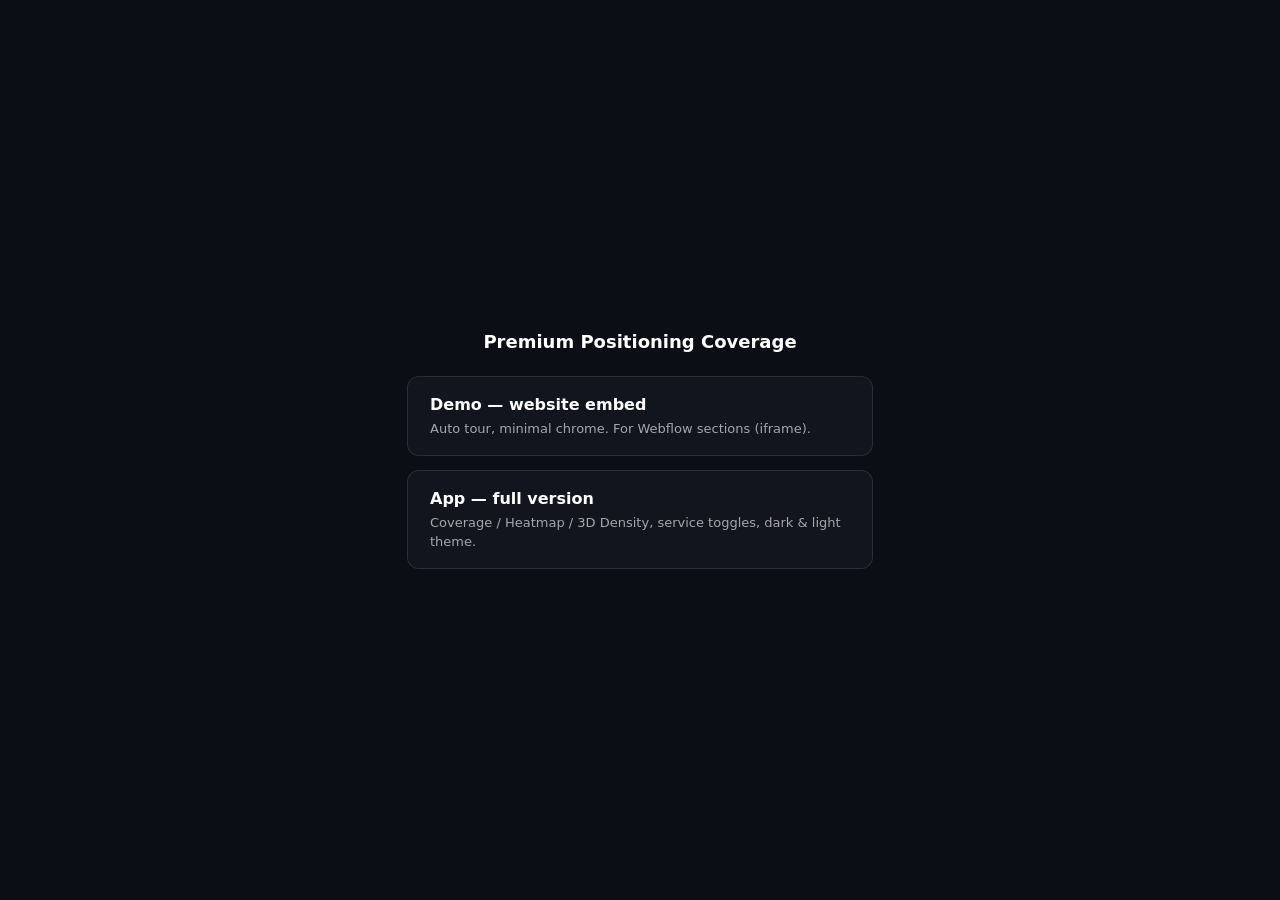
==== index.html @ bb5f70fd "Initial commit — PP Map coverage visualization Uber-style positioning coverage map for Premium Posit" ====
<!DOCTYPE html>
<html lang="en">
<head>
  <meta charset="utf-8" />
  <meta name="viewport" content="width=device-width, initial-scale=1" />
  <title>Premium Positioning Coverage</title>
  <link rel="stylesheet" href="ui/theme-uber.css" />
  <style>
    html, body { height: 100%; margin: 0; background: var(--pp-bg); color: var(--pp-text); font-family: var(--pp-font); }
    .wrap { height: 100%; display: flex; flex-direction: column; align-items: center; justify-content: center; gap: 14px; }
    a.card {
      display: block; width: min(420px, calc(100% - 48px)); text-decoration: none;
      background: var(--pp-surface-solid); border: 1px solid var(--pp-border);
      border-radius: var(--pp-radius); padding: 18px 22px; color: var(--pp-text);
      transition: transform 0.15s ease, border-color 0.15s ease;
    }
    a.card:hover { transform: translateY(-2px); border-color: var(--pp-a-color); }
    a.card b { display: block; font-size: 16px; margin-bottom: 4px; }
    a.card span { font-size: 13px; color: var(--pp-text-dim); }
    h1 { font-size: 18px; margin: 0 0 10px; }
  </style>
</head>
<body>
  <div class="wrap">
    <h1>Premium Positioning Coverage</h1>
    <a class="card" href="demo.html"><b>Demo — website embed</b><span>Auto tour, minimal chrome. For Webflow sections (iframe).</span></a>
    <a class="card" href="app.html"><b>App — full version</b><span>Coverage / Heatmap / 3D Density, service toggles, dark &amp; light theme.</span></a>
  </div>
</body>
</html>
---- ui/theme-uber.css ----
/* ============================================================
 * PPMap — Design layer / Uber Base design system theme
 * ------------------------------------------------------------
 * Token values follow Uber's Base design system:
 *   primary blue #276EF1, positive #06C167/#0E8345,
 *   warning #FFC043, negative #E11900 (#FF6E5F on dark),
 *   8px radius, mono-ish numerals, black/white primary buttons.
 * Typeface: UberMove is proprietary — Inter / system stack is the
 * licensed-safe equivalent. Swap --pp-font if UberMove is licensed.
 *
 * To adapt to another DA: duplicate this file, change tokens,
 * swap the <link>. The WebGL engine reads --pp-a-color,
 * --pp-b-color, --pp-accent-color from here. No JS changes.
 * ============================================================ */

:root {
  /* --- brand tokens (read by BOTH the UI and the WebGL engine) --- */
  --pp-a-color: #4D8DFF;        /* Network 1 — Base blue, lifted for dark bg */
  --pp-b-color: #FFC043;        /* Network 2 — Base yellow */
  --pp-accent-color: #276EF1;   /* Base primary blue: probe, links, focus */

  /* --- status (Base semantic colors, dark-bg variants) --- */
  --pp-positive: #06C167;
  --pp-warning: #FFC043;
  --pp-negative: #FF6E5F;

  /* --- surfaces & text (dark = default) --- */
  --pp-bg: #0b0e14;
  --pp-surface: rgba(14, 17, 24, 0.88);
  --pp-surface-solid: #11151d;
  --pp-border: rgba(255, 255, 255, 0.10);
  --pp-text: #ffffff;
  --pp-text-dim: rgba(255, 255, 255, 0.62);
  --pp-hover: rgba(255, 255, 255, 0.08);
  /* Base primary button: white on dark theme, black on light */
  --pp-btn-bg: #ffffff;
  --pp-btn-text: #000000;

  /* --- shape & type (Base: 8px radius, tight tracking) --- */
  --pp-font: "Inter", -apple-system, BlinkMacSystemFont, "Segoe UI", system-ui, sans-serif;
  --pp-radius: 12px;
  --pp-radius-sm: 8px;
  --pp-shadow: 0 8px 30px rgba(0, 0, 0, 0.5);
  --pp-blur: blur(14px) saturate(1.3);
}

.pp-theme-light {
  --pp-a-color: #276EF1;        /* full Base blue reads well on positron */
  --pp-b-color: #D9930D;        /* darker amber for light bg contrast */
  --pp-positive: #0E8345;
  --pp-negative: #E11900;
  --pp-surface: rgba(255, 255, 255, 0.88);
  --pp-surface-solid: #ffffff;
  --pp-border: rgba(0, 0, 0, 0.12);
  --pp-text: #000000;
  --pp-text-dim: rgba(0, 0, 0, 0.56);
  --pp-hover: rgba(0, 0, 0, 0.06);
  --pp-btn-bg: #000000;
  --pp-btn-text: #ffffff;
  --pp-shadow: 0 8px 30px rgba(0, 0, 0, 0.16);
}

/* ============ layout ============ */

.pp-root {
  position: relative;
  width: 100%;
  height: 100%;
  font-family: var(--pp-font);
  background: var(--pp-bg);
  overflow: hidden;
}
.pp-map { position: absolute; inset: 0; }
.pp-map canvas { outline: none; }

/* ============ glass panels ============ */

.pp-panel {
  position: absolute;
  background: var(--pp-surface);
  -webkit-backdrop-filter: var(--pp-blur);
  backdrop-filter: var(--pp-blur);
  border: 1px solid var(--pp-border);
  border-radius: var(--pp-radius);
  box-shadow: var(--pp-shadow);
  color: var(--pp-text);
  padding: 14px 16px;
  z-index: 10;
}

/* header sits above the verdict card so the search dropdown is always clickable */
.pp-panel--header { top: 16px; left: 16px; width: 340px; max-width: calc(100% - 32px); z-index: 17; }
.pp-panel--controls { top: 16px; right: 16px; display: flex; flex-direction: column; gap: 12px; }
.pp-panel--legend { bottom: 28px; left: 16px; padding: 12px 14px; }

.pp-title { font-size: 15px; font-weight: 700; letter-spacing: -0.01em; margin: 0 0 2px; }
.pp-subtitle { font-size: 12px; color: var(--pp-text-dim); margin: 0; }

.pp-stats { display: flex; gap: 16px; margin-top: 10px; flex-wrap: wrap; }
.pp-stat { border: 0; background: none; padding: 0; text-align: left; font-family: inherit; color: inherit; }
.pp-stat b { display: block; font-size: 17px; font-weight: 700; font-variant-numeric: tabular-nums; }
.pp-stat span { font-size: 10px; text-transform: uppercase; letter-spacing: 0.08em; color: var(--pp-text-dim); }
button.pp-stat { cursor: pointer; }
button.pp-stat:hover b { color: var(--pp-accent-color); }

/* ============ search (the answer machine) ============ */

.pp-search { position: relative; margin-top: 12px; }
.pp-search-row { display: flex; gap: 6px; }
.pp-search input {
  flex: 1; min-width: 0;
  background: var(--pp-hover); color: var(--pp-text);
  border: 1px solid var(--pp-border); border-radius: var(--pp-radius-sm);
  font: 500 13px/1 var(--pp-font); padding: 10px 12px; outline: none;
}
.pp-search input::placeholder { color: var(--pp-text-dim); }
.pp-search input:focus { border-color: var(--pp-accent-color); }
.pp-geobtn {
  flex: none; border: 1px solid var(--pp-border); background: var(--pp-hover);
  color: var(--pp-text); border-radius: var(--pp-radius-sm); cursor: pointer;
  font: 600 12px/1 var(--pp-font); padding: 0 12px; transition: background 0.15s ease;
}
.pp-geobtn:hover { background: var(--pp-border); }

.pp-search-results {
  position: absolute; top: calc(100% + 6px); left: 0; right: 0; z-index: 30;
  background: var(--pp-surface-solid); border: 1px solid var(--pp-border);
  border-radius: var(--pp-radius-sm); box-shadow: var(--pp-shadow);
  overflow: hidden; display: none;
}
.pp-search-results.is-open { display: block; }
.pp-search-results button {
  display: block; width: 100%; text-align: left; border: 0; background: none;
  color: var(--pp-text); font: 500 12.5px/1.4 var(--pp-font);
  padding: 9px 12px; cursor: pointer;
}
.pp-search-results button small { color: var(--pp-text-dim); display: block; font-size: 11px; }
.pp-search-results button:hover, .pp-search-results button.is-focused { background: var(--pp-hover); }

/* ============ verdict card ============ */

.pp-verdict {
  position: absolute; left: 16px; top: 196px; width: 340px;
  max-width: calc(100% - 32px); z-index: 15;
  background: var(--pp-surface);
  -webkit-backdrop-filter: var(--pp-blur); backdrop-filter: var(--pp-blur);
  border: 1px solid var(--pp-border); border-radius: var(--pp-radius);
  box-shadow: var(--pp-shadow); color: var(--pp-text); padding: 14px 16px;
  display: none;
}
.pp-verdict.is-open { display: block; }
.pp-verdict-place { font-size: 12px; color: var(--pp-text-dim); margin: 0 18px 6px 0; }
.pp-verdict-close {
  position: absolute; top: 8px; right: 8px; border: 0; background: none;
  color: var(--pp-text-dim); font-size: 16px; cursor: pointer; line-height: 1;
  padding: 4px 6px; border-radius: 6px;
}
.pp-verdict-close:hover { background: var(--pp-hover); color: var(--pp-text); }

.pp-verdict-status { display: flex; align-items: center; gap: 8px; font-size: 14.5px; font-weight: 700; margin: 0 0 10px; }
.pp-verdict-status .pp-dot { width: 10px; height: 10px; border-radius: 50%; flex: none; }
.pp-verdict.is-dual .pp-verdict-status { color: var(--pp-positive); }
.pp-verdict.is-single .pp-verdict-status { color: var(--pp-warning); }
.pp-verdict.is-out .pp-verdict-status { color: var(--pp-negative); }
.pp-verdict.is-dual .pp-verdict-status .pp-dot { background: var(--pp-positive); }
.pp-verdict.is-single .pp-verdict-status .pp-dot { background: var(--pp-warning); }
.pp-verdict.is-out .pp-verdict-status .pp-dot { background: var(--pp-negative); }

.pp-verdict-net { display: flex; align-items: center; gap: 8px; font-size: 12.5px; padding: 5px 0; }
.pp-verdict-net .pp-dot { width: 8px; height: 8px; border-radius: 50%; flex: none; }
.pp-verdict-net .pp-net-dist { margin-left: auto; font-variant-numeric: tabular-nums; color: var(--pp-text-dim); }
.pp-verdict-net.is-out { opacity: 0.55; }
.pp-verdict-note { font-size: 10.5px; color: var(--pp-text-dim); margin: 8px 0 0; line-height: 1.45; }

/* CTA block — Base button styles */
.pp-cta-row { display: flex; flex-direction: column; gap: 7px; margin-top: 12px; }
.pp-btn {
  display: block; text-align: center; text-decoration: none; cursor: pointer;
  border-radius: var(--pp-radius-sm); font: 700 13px/1 var(--pp-font);
  padding: 12px 16px; transition: opacity 0.15s ease, background 0.15s ease;
}
.pp-btn--primary { background: var(--pp-btn-bg); color: var(--pp-btn-text); border: 0; }
.pp-btn--primary:hover { opacity: 0.85; }
.pp-btn--secondary { background: none; color: var(--pp-text); border: 1px solid var(--pp-border); }
.pp-btn--secondary:hover { background: var(--pp-hover); }

/* ============ controls ============ */

.pp-label {
  font-size: 10.5px; font-weight: 600; text-transform: uppercase;
  letter-spacing: 0.09em; color: var(--pp-text-dim); margin: 0 0 6px;
}

.pp-seg { display: flex; background: var(--pp-hover); border-radius: var(--pp-radius-sm); padding: 3px; gap: 2px; }
.pp-seg button {
  flex: 1; border: 0; background: transparent; color: var(--pp-text-dim);
  font: 600 12px/1 var(--pp-font); padding: 8px 12px; border-radius: 6px;
  cursor: pointer; white-space: nowrap; transition: all 0.18s ease;
}
.pp-seg button:hover { color: var(--pp-text); }
.pp-seg button.is-active { background: var(--pp-btn-bg); color: var(--pp-btn-text); }

.pp-chips { display: flex; flex-direction: column; gap: 6px; }
.pp-chip {
  display: flex; align-items: center; gap: 9px;
  border: 1px solid var(--pp-border); background: transparent;
  color: var(--pp-text); font: 500 12.5px/1 var(--pp-font);
  padding: 9px 12px; border-radius: var(--pp-radius-sm);
  cursor: pointer; transition: all 0.18s ease; text-align: left;
}
.pp-chip:hover { background: var(--pp-hover); }
.pp-chip .pp-dot {
  width: 10px; height: 10px; border-radius: 50%;
  background: var(--chip-color); box-shadow: 0 0 8px var(--chip-color);
  transition: all 0.18s ease; flex: none;
}
.pp-chip.is-off { opacity: 0.45; }
.pp-chip.is-off .pp-dot { box-shadow: none; background: transparent; border: 1.5px solid var(--chip-color); }
.pp-chip .pp-count { margin-left: auto; color: var(--pp-text-dim); font-variant-numeric: tabular-nums; font-size: 11.5px; }

.pp-actions { display: flex; gap: 6px; }
.pp-iconbtn {
  flex: 1; display: flex; align-items: center; justify-content: center; gap: 6px;
  border: 1px solid var(--pp-border); background: transparent; color: var(--pp-text);
  font: 600 11.5px/1 var(--pp-font); padding: 8px 10px;
  border-radius: var(--pp-radius-sm); cursor: pointer; transition: all 0.18s ease;
}
.pp-iconbtn:hover { background: var(--pp-hover); }

/* ============ countries panel ============ */

.pp-countries {
  position: absolute; top: 16px; right: 16px; bottom: 28px; width: 280px;
  max-width: calc(100% - 32px); z-index: 20;
  background: var(--pp-surface);
  -webkit-backdrop-filter: var(--pp-blur); backdrop-filter: var(--pp-blur);
  border: 1px solid var(--pp-border); border-radius: var(--pp-radius);
  box-shadow: var(--pp-shadow); color: var(--pp-text);
  display: none; flex-direction: column; overflow: hidden;
}
.pp-countries.is-open { display: flex; }
.pp-countries-head { display: flex; align-items: center; justify-content: space-between; padding: 14px 16px 10px; }
.pp-countries-head b { font-size: 14px; }
.pp-countries-list { overflow-y: auto; padding: 0 8px 10px; }
.pp-country-row {
  display: flex; align-items: baseline; gap: 8px; width: 100%;
  border: 0; background: none; color: var(--pp-text); cursor: pointer;
  font: 500 12.5px/1.3 var(--pp-font); padding: 8px; border-radius: 7px; text-align: left;
}
.pp-country-row:hover { background: var(--pp-hover); }
.pp-country-row .pp-country-count { margin-left: auto; color: var(--pp-text-dim); font-variant-numeric: tabular-nums; font-size: 11.5px; }

/* ============ legend ============ */

.pp-legend-row { display: flex; align-items: center; gap: 8px; font-size: 12px; padding: 3px 0; }
.pp-legend-row .pp-dot { width: 9px; height: 9px; border-radius: 50%; }
.pp-legend-note { font-size: 10px; color: var(--pp-text-dim); margin-top: 5px; max-width: 220px; line-height: 1.4; }

/* ============ tooltip ============ */

.pp-tooltip {
  position: absolute; pointer-events: none; z-index: 20;
  background: var(--pp-surface-solid); color: var(--pp-text);
  border: 1px solid var(--pp-border); border-radius: var(--pp-radius-sm);
  box-shadow: var(--pp-shadow); padding: 8px 11px;
  font: 500 12px/1.45 var(--pp-font);
  transform: translate(12px, 12px);
  opacity: 0; transition: opacity 0.12s ease;
}
.pp-tooltip.is-visible { opacity: 1; }
.pp-tooltip b { font-weight: 700; }
.pp-tooltip small { color: var(--pp-text-dim); }

/* ============ demo-specific (embed) ============ */

.pp-demo-caption {
  position: absolute; bottom: 84px; left: 16px; right: 16px; z-index: 10;
  display: flex; justify-content: center; pointer-events: none;
}
.pp-demo-caption .pp-caption-card {
  background: var(--pp-surface);
  -webkit-backdrop-filter: var(--pp-blur); backdrop-filter: var(--pp-blur);
  border: 1px solid var(--pp-border); border-radius: var(--pp-radius);
  box-shadow: var(--pp-shadow); color: var(--pp-text);
  padding: 10px 18px; font-size: 13px; font-weight: 600; text-align: center;
}
.pp-demo-caption .pp-caption-card small { display: block; font-weight: 400; color: var(--pp-text-dim); margin-top: 2px; }

.pp-demo-hint {
  position: absolute; bottom: 28px; left: 50%; transform: translateX(-50%);
  z-index: 10; font-size: 11px; color: var(--pp-text-dim);
  background: var(--pp-surface); border: 1px solid var(--pp-border);
  border-radius: 999px; padding: 6px 14px;
  -webkit-backdrop-filter: var(--pp-blur); backdrop-filter: var(--pp-blur);
}

.pp-demo-cta {
  position: absolute; bottom: 24px; right: 16px; z-index: 12;
  text-decoration: none; border-radius: var(--pp-radius-sm);
  background: var(--pp-btn-bg); color: var(--pp-btn-text);
  font: 700 13px/1 var(--pp-font); padding: 13px 18px;
  box-shadow: var(--pp-shadow); transition: opacity 0.15s ease;
}
.pp-demo-cta:hover { opacity: 0.85; }

/* maplibre chrome, toned down to match */
.maplibregl-ctrl-attrib { font-size: 10px !important; background: var(--pp-surface) !important; color: var(--pp-text-dim) !important; }
.maplibregl-ctrl-attrib a { color: var(--pp-text-dim) !important; }

/* ============ responsive (solo operator = mobile, field) ============ */

@media (max-width: 640px) {
  .pp-panel--header { width: auto; left: 12px; right: 12px; top: 12px; }
  .pp-panel--controls { top: auto; bottom: 12px; right: 12px; left: 12px; flex-direction: row; flex-wrap: wrap; z-index: 11; }
  .pp-panel--legend { display: none; }
  /* verdict becomes a bottom sheet, above the controls */
  .pp-verdict {
    top: auto; bottom: 12px; left: 12px; right: 12px; width: auto; z-index: 16;
    border-radius: var(--pp-radius) var(--pp-radius) var(--pp-radius) var(--pp-radius);
  }
  .pp-countries { top: 12px; right: 12px; bottom: 12px; }
  .pp-demo-caption { bottom: 64px; }
  .pp-demo-cta { left: 16px; right: 16px; text-align: center; }
  .pp-demo-hint { display: none; }
}

/* ============ reduced motion ============ */

@media (prefers-reduced-motion: reduce) {
  .pp-seg button, .pp-chip, .pp-iconbtn, .pp-btn, .pp-tooltip { transition: none; }
}
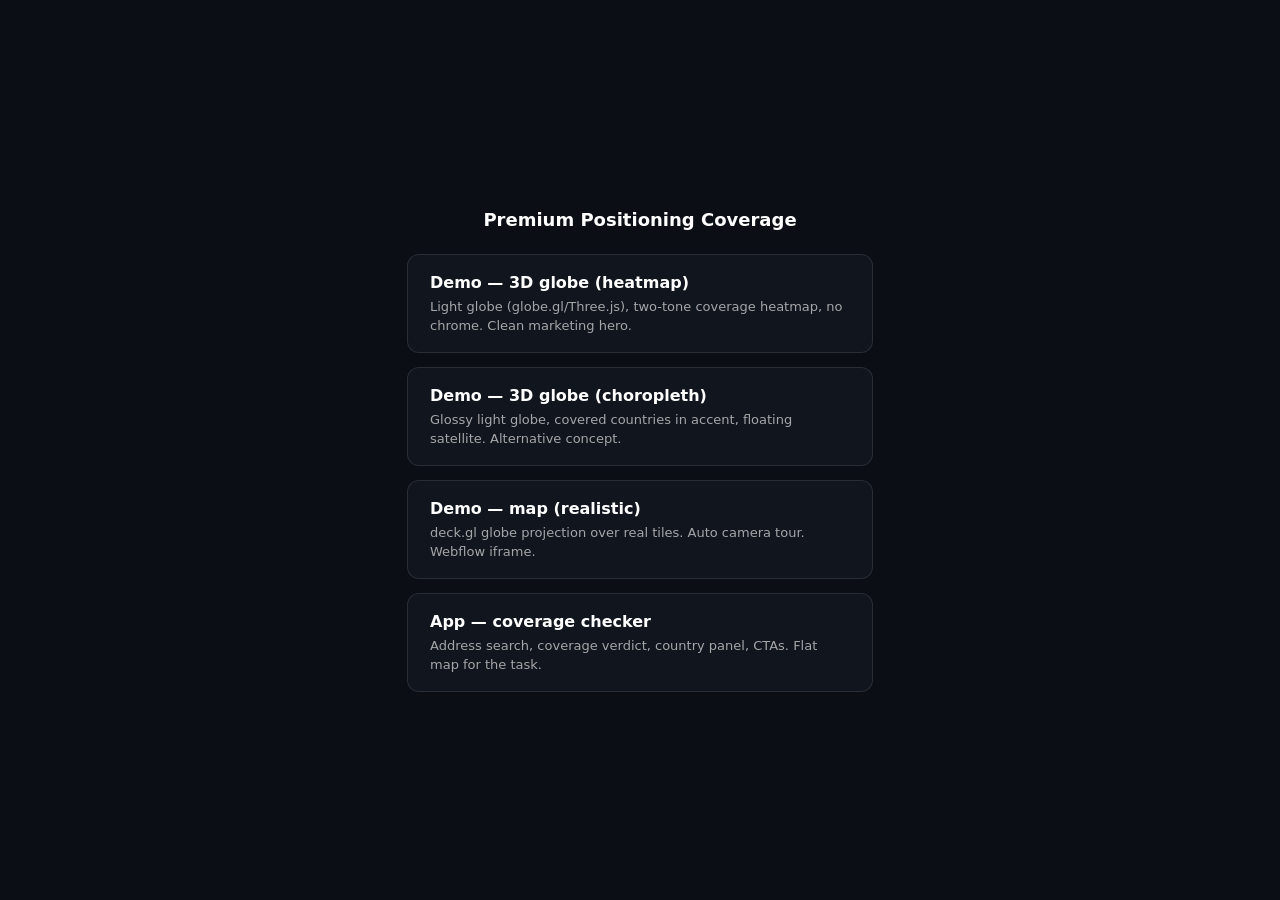
==== commit 8d56bc76: "Globe demo: 3D heatmap globe with network panel, refined rendering - demo-globe.html: dark 3D globe " ====
--- a/index.html
+++ b/index.html
@@ -23,8 +23,10 @@
 <body>
   <div class="wrap">
     <h1>Premium Positioning Coverage</h1>
-    <a class="card" href="demo.html"><b>Demo — website embed</b><span>Auto tour, minimal chrome. For Webflow sections (iframe).</span></a>
-    <a class="card" href="app.html"><b>App — full version</b><span>Coverage / Heatmap / 3D Density, service toggles, dark &amp; light theme.</span></a>
+    <a class="card" href="demo-globe.html"><b>Demo — 3D globe (heatmap)</b><span>Light globe (globe.gl/Three.js), two-tone coverage heatmap, no chrome. Clean marketing hero.</span></a>
+    <a class="card" href="demo-globe-choropleth.html"><b>Demo — 3D globe (choropleth)</b><span>Glossy light globe, covered countries in accent, floating satellite. Alternative concept.</span></a>
+    <a class="card" href="demo.html"><b>Demo — map (realistic)</b><span>deck.gl globe projection over real tiles. Auto camera tour. Webflow iframe.</span></a>
+    <a class="card" href="app.html"><b>App — coverage checker</b><span>Address search, coverage verdict, country panel, CTAs. Flat map for the task.</span></a>
   </div>
 </body>
 </html>
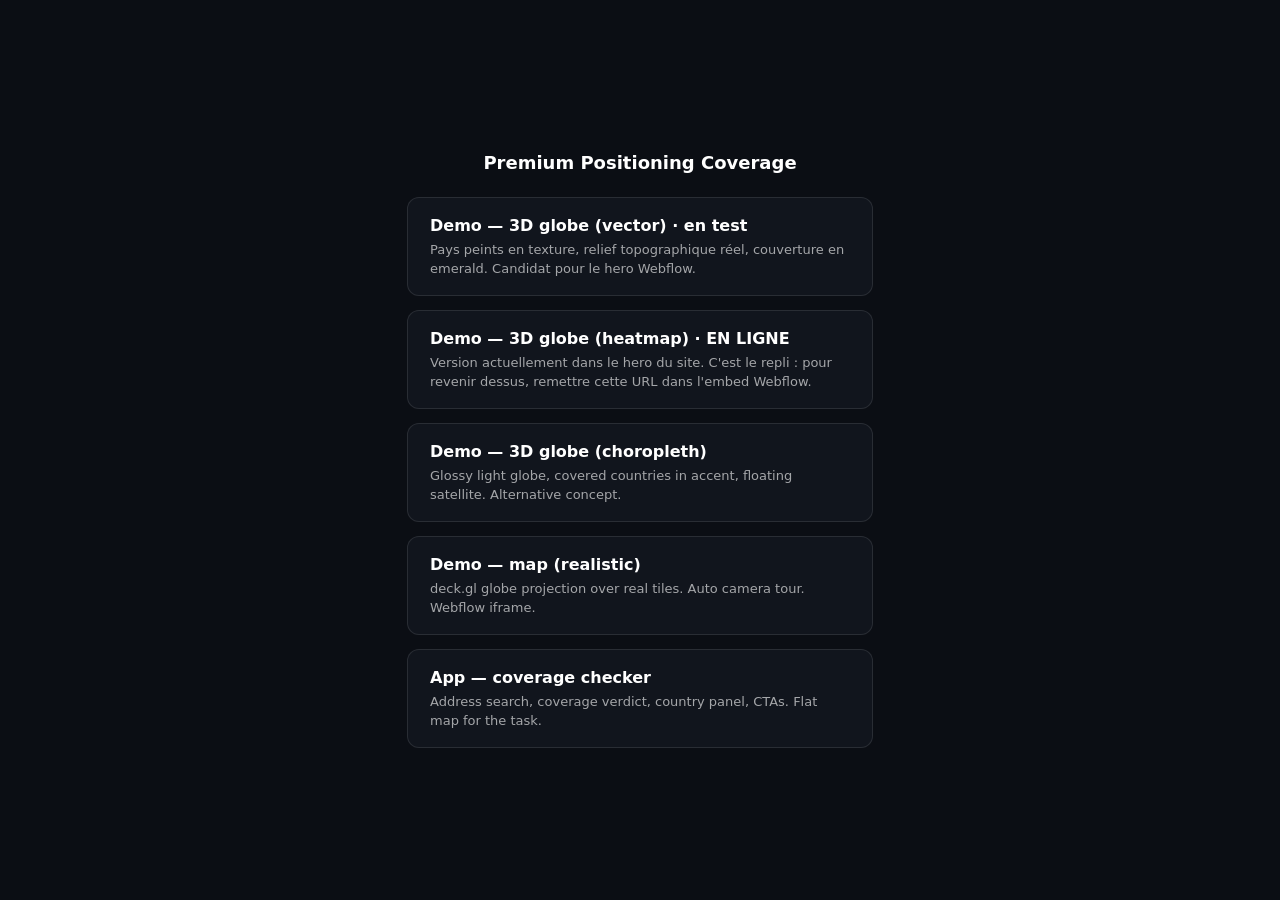
==== commit 6dd86bfa: "Vector globe: painted countries, real topography, emerald coverage New marketing hero candidate (dem" ====
--- a/index.html
+++ b/index.html
@@ -23,7 +23,8 @@
 <body>
   <div class="wrap">
     <h1>Premium Positioning Coverage</h1>
-    <a class="card" href="demo-globe.html"><b>Demo — 3D globe (heatmap)</b><span>Light globe (globe.gl/Three.js), two-tone coverage heatmap, no chrome. Clean marketing hero.</span></a>
+    <a class="card" href="demo-globe-vector.html"><b>Demo — 3D globe (vector) · en test</b><span>Pays peints en texture, relief topographique réel, couverture en emerald. Candidat pour le hero Webflow.</span></a>
+    <a class="card" href="demo-globe.html"><b>Demo — 3D globe (heatmap) · EN LIGNE</b><span>Version actuellement dans le hero du site. C'est le repli : pour revenir dessus, remettre cette URL dans l'embed Webflow.</span></a>
     <a class="card" href="demo-globe-choropleth.html"><b>Demo — 3D globe (choropleth)</b><span>Glossy light globe, covered countries in accent, floating satellite. Alternative concept.</span></a>
     <a class="card" href="demo.html"><b>Demo — map (realistic)</b><span>deck.gl globe projection over real tiles. Auto camera tour. Webflow iframe.</span></a>
     <a class="card" href="app.html"><b>App — coverage checker</b><span>Address search, coverage verdict, country panel, CTAs. Flat map for the task.</span></a>
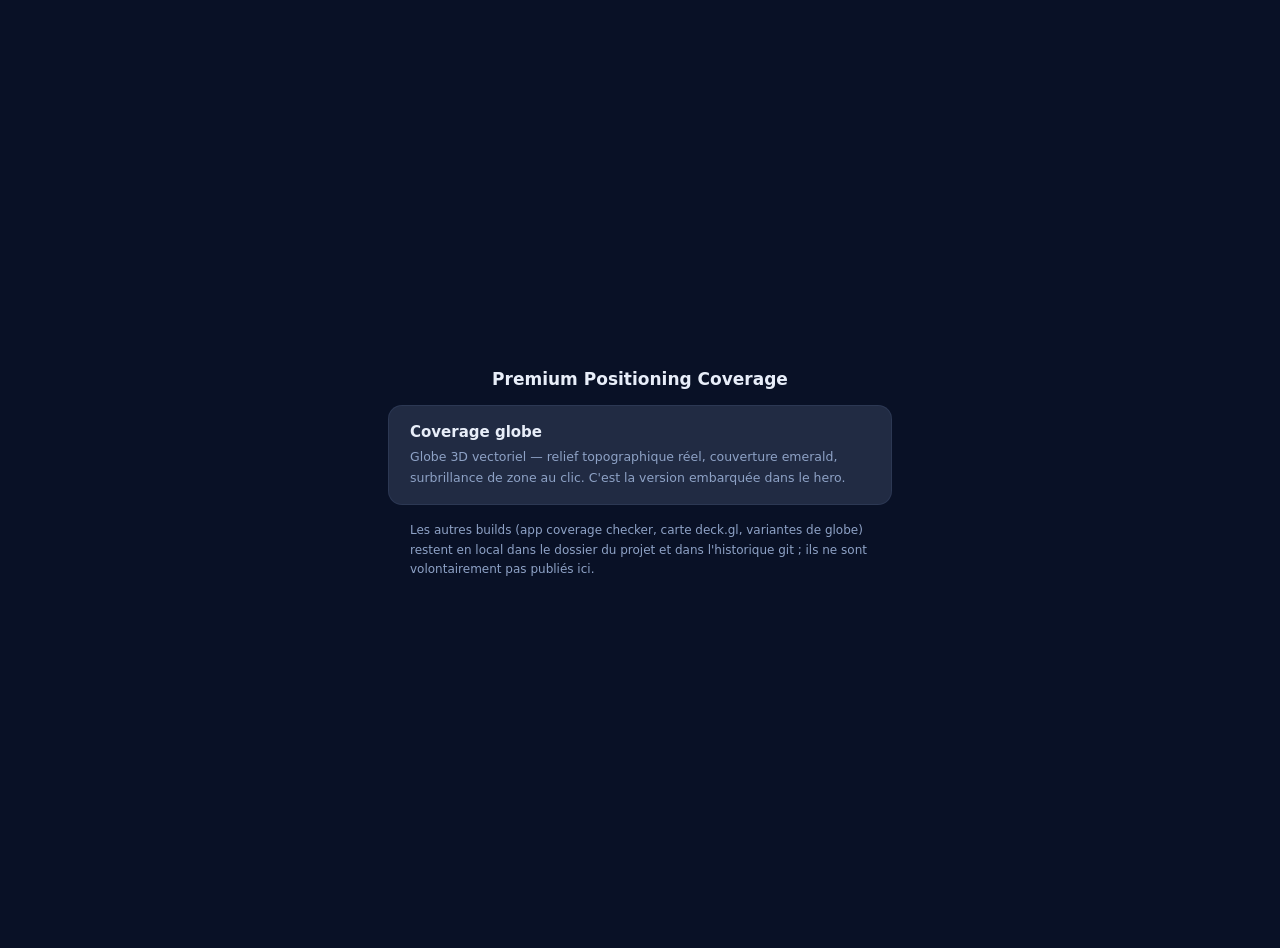
==== commit 9da596fa: "Publish only the vector globe GitHub Pages now serves the globe embedded in the hero and nothing els" ====
--- a/index.html
+++ b/index.html
@@ -4,30 +4,32 @@
   <meta charset="utf-8" />
   <meta name="viewport" content="width=device-width, initial-scale=1" />
   <title>Premium Positioning Coverage</title>
-  <link rel="stylesheet" href="ui/theme-uber.css" />
   <style>
-    html, body { height: 100%; margin: 0; background: var(--pp-bg); color: var(--pp-text); font-family: var(--pp-font); }
-    .wrap { height: 100%; display: flex; flex-direction: column; align-items: center; justify-content: center; gap: 14px; }
-    a.card {
-      display: block; width: min(420px, calc(100% - 48px)); text-decoration: none;
-      background: var(--pp-surface-solid); border: 1px solid var(--pp-border);
-      border-radius: var(--pp-radius); padding: 18px 22px; color: var(--pp-text);
-      transition: transform 0.15s ease, border-color 0.15s ease;
-    }
-    a.card:hover { transform: translateY(-2px); border-color: var(--pp-a-color); }
-    a.card b { display: block; font-size: 16px; margin-bottom: 4px; }
-    a.card span { font-size: 13px; color: var(--pp-text-dim); }
-    h1 { font-size: 18px; margin: 0 0 10px; }
+    :root { --bg:#091126; --text:#e8eef9; --dim:#8ea2c6; --sel:rgba(176,200,240,.14); }
+    html,body{height:100%;margin:0;background:var(--bg);color:var(--text);
+      font-family:"Manrope",-apple-system,BlinkMacSystemFont,system-ui,sans-serif}
+    .wrap{height:100%;display:flex;flex-direction:column;align-items:center;justify-content:center;gap:16px;padding:24px}
+    h1{font-size:17px;font-weight:700;margin:0}
+    a.card{display:block;width:min(460px,100%);text-decoration:none;color:var(--text);
+      background:var(--sel);border-radius:14px;padding:18px 22px;
+      box-shadow:inset 0 0 0 1px rgba(140,170,220,.10);transition:transform .15s ease}
+    a.card:hover{transform:translateY(-2px)}
+    a.card b{display:block;font-size:15px;margin-bottom:5px}
+    a.card span{font-size:12.5px;color:var(--dim);line-height:1.5}
+    p.note{max-width:460px;margin:0;font-size:12px;line-height:1.6;color:var(--dim)}
   </style>
 </head>
 <body>
   <div class="wrap">
     <h1>Premium Positioning Coverage</h1>
-    <a class="card" href="demo-globe-vector.html"><b>Demo — 3D globe (vector) · en test</b><span>Pays peints en texture, relief topographique réel, couverture en emerald. Candidat pour le hero Webflow.</span></a>
-    <a class="card" href="demo-globe.html"><b>Demo — 3D globe (heatmap) · EN LIGNE</b><span>Version actuellement dans le hero du site. C'est le repli : pour revenir dessus, remettre cette URL dans l'embed Webflow.</span></a>
-    <a class="card" href="demo-globe-choropleth.html"><b>Demo — 3D globe (choropleth)</b><span>Glossy light globe, covered countries in accent, floating satellite. Alternative concept.</span></a>
-    <a class="card" href="demo.html"><b>Demo — map (realistic)</b><span>deck.gl globe projection over real tiles. Auto camera tour. Webflow iframe.</span></a>
-    <a class="card" href="app.html"><b>App — coverage checker</b><span>Address search, coverage verdict, country panel, CTAs. Flat map for the task.</span></a>
+    <a class="card" href="demo-globe-vector.html">
+      <b>Coverage globe</b>
+      <span>Globe 3D vectoriel — relief topographique réel, couverture emerald,
+      surbrillance de zone au clic. C'est la version embarquée dans le hero.</span>
+    </a>
+    <p class="note">Les autres builds (app coverage checker, carte deck.gl, variantes
+    de globe) restent en local dans le dossier du projet et dans l'historique git ;
+    ils ne sont volontairement pas publiés ici.</p>
   </div>
 </body>
 </html>
